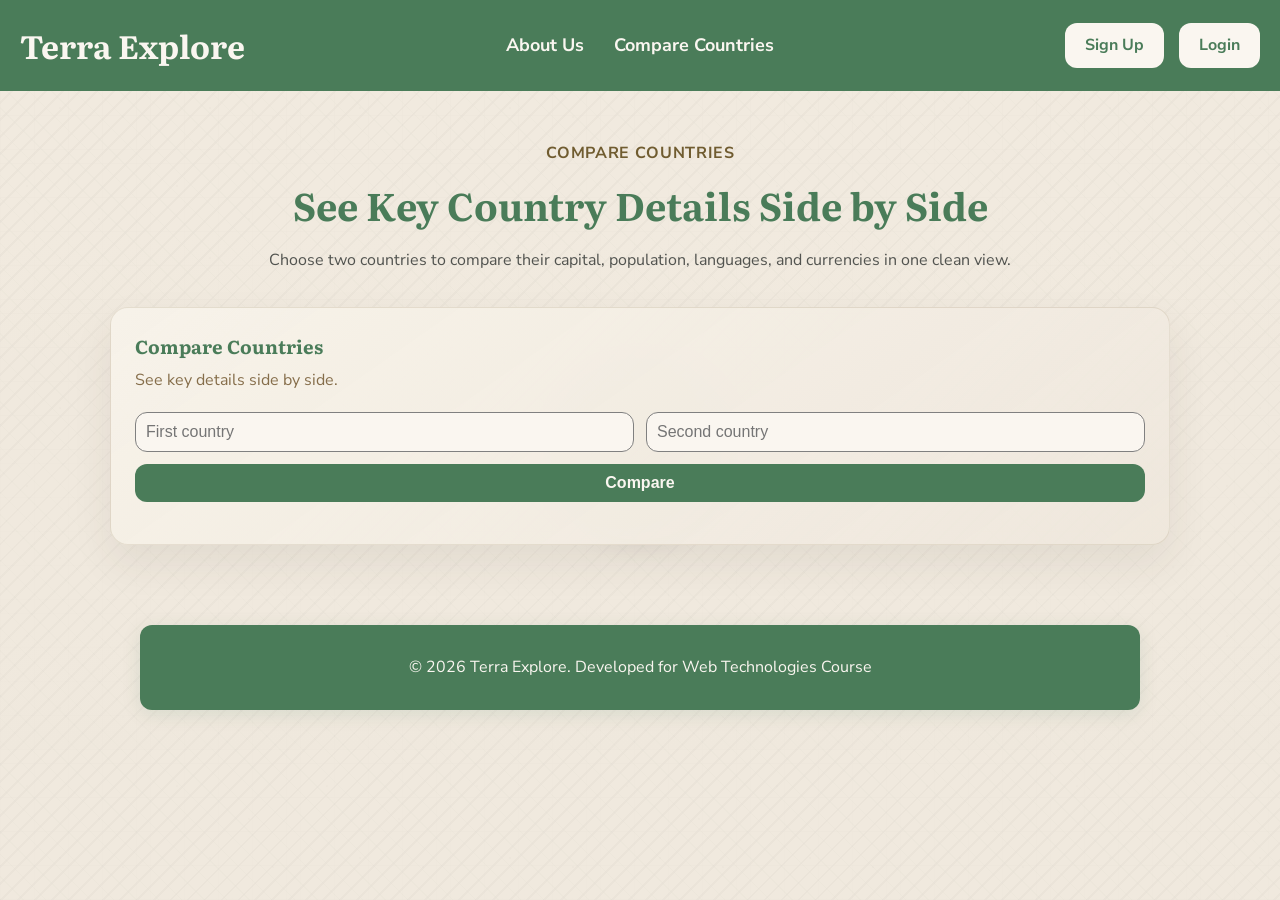
==== compare-countries.html @ 12e8db68 "Add mouse-following texture layer to multiple pages" ====
<!DOCTYPE html>
<html lang="en">
<head>
    <meta charset="UTF-8">
    <meta name="viewport" content="width=device-width, initial-scale=1.0">
    <title>TerraExplore | Compare Countries</title>
    <link rel="stylesheet" href="css/global.css">
    <link rel="stylesheet" href="css/compare-countries.css">
</head>
<body>
    <!-- Comparison page header -->
    <header class="menu">
        <div class="logo">
            <a href="index.html"><h1>Terra Explore</h1></a>
        </div>

        <nav class="menu-links">
            <a href="#">About Us</a>
            <a href="compare-countries.html">Compare Countries</a>
        </nav>

        <div class="menu-actions" data-auth-menu>
            <a class="button-light" href="signup.html">Sign Up</a>
            <a class="button-light" href="login.html">Login</a>
        </div>
    </header>

    <main class="compare-page">
        <!-- Intro area for country comparison -->
        <section class="compare-hero">
            <p class="compare-kicker">Compare countries</p>
            <h2>See Key Country Details Side by Side</h2>
            <p>Choose two countries to compare their capital, population, languages, and currencies in one clean view.</p>
        </section>

        <section class="compare-grid">
            <article class="compare-card">
                <div class="compare-header">
                    <h3>Compare Countries</h3>
                    <p>See key details side by side.</p>
                </div>
                <div class="compare-form">
                    <input type="text" id="compareCountryOne" placeholder="First country" list="countryOptions">
                    <input type="text" id="compareCountryTwo" placeholder="Second country" list="countryOptions">
                    <button id="compareBtn" type="button" class="button">Compare</button>
                </div>
                <p id="compareFeedback" class="compare-feedback" hidden></p>
                <div id="compareResult" class="compare-result" hidden></div>
                <datalist id="countryOptions"></datalist>
            </article>
        </section>
    </main>

    <footer class="footer">
        <p class="footer-text">&copy; 2026 Terra Explore. Developed for Web Technologies Course</p>
    </footer>
    <!-- Mouse-following texture layer -->
    <script src="js/global-background.js"></script>
    <!-- Country comparison page behavior -->
    <script type="module" src="js/compare-countries.js"></script>
</body>
</html>
---- css/global.css ----
/* Google Fonts Import */
@import url('https://fonts.googleapis.com/css2?family=Literata:ital,opsz,wght@0,7..72,200..900;1,7..72,200..900&family=Nunito+Sans:ital,opsz,wght@0,6..12,200..1000;1,6..12,200..1000&display=swap');

/* Core color palette used across the application */
:root {
    --green: #4a7c59;    
    --cream: #faf6f0;         
    --brown: #705c30;     
    --dark-gray: #2e3230;       
    --white: #ffffff;
}

/* Resets default browser styling and applies border-box sizing to all elements */
* {
    margin: 0;
    padding: 0;
    box-sizing: border-box; 
}

/* Sets the foundation for typography and page background */
body {
    font-family: 'Nunito Sans', sans-serif;
    background-color: #f1eadf;
    color: var(--dark-gray);
    line-height: 1.6;
    position: relative;
    overflow-x: hidden;
}

/* Keep page content above the texture layer */
body > * {
    position: relative;
    z-index: 1;
}

/* Mouse-following background texture */
.global-texture-layer {
    position: fixed;
    inset: 0;
    pointer-events: none;
    z-index: 0;
    opacity: 0.38;
    background:
        radial-gradient(circle at var(--texture-x, 50%) var(--texture-y, 50%), rgba(46, 50, 48, 0.18), transparent 12%),
        repeating-linear-gradient(135deg, rgba(46, 50, 48, 0.06) 0 2px, transparent 2px 12px),
        repeating-linear-gradient(45deg, rgba(74, 124, 89, 0.04) 0 1px, transparent 1px 16px),
        linear-gradient(180deg, rgba(250, 246, 240, 0.03), rgba(46, 50, 48, 0.02));
    mix-blend-mode: multiply;
}

.global-texture-layer::before {
    content: "";
    position: absolute;
    inset: 0;
    background-image:
        radial-gradient(circle at 18% 24%, rgba(46, 50, 48, 0.08) 0 1px, transparent 1.5px),
        radial-gradient(circle at 66% 46%, rgba(46, 50, 48, 0.07) 0 1px, transparent 1.5px),
        radial-gradient(circle at 40% 72%, rgba(46, 50, 48, 0.08) 0 1px, transparent 1.5px),
        radial-gradient(circle at 82% 78%, rgba(46, 50, 48, 0.07) 0 1px, transparent 1.5px),
        repeating-linear-gradient(0deg, rgba(46, 50, 48, 0.045) 0 1px, transparent 1px 34px),
        repeating-linear-gradient(90deg, rgba(46, 50, 48, 0.03) 0 1px, transparent 1px 34px);
    background-size: 150px 150px;
    opacity: 0.42;
}

.global-texture-layer::after {
    content: "";
    position: absolute;
    left: var(--texture-x, 50%);
    top: var(--texture-y, 50%);
    width: 180px;
    height: 180px;
    transform: translate(-50%, -50%);
    border-radius: 50%;
    background:
        radial-gradient(circle at 35% 35%, rgba(74, 124, 89, 0.30), rgba(46, 50, 48, 0.22) 42%, rgba(24, 28, 26, 0.12) 62%, transparent 74%),
        radial-gradient(circle at 55% 55%, rgba(250, 246, 240, 0.12), transparent 60%);
    box-shadow:
        0 0 28px rgba(46, 50, 48, 0.32),
        inset 0 0 20px rgba(255, 255, 255, 0.08);
    filter: blur(0.4px);
    opacity: 0.96;
}

.global-texture-layer::after,
.global-texture-layer::before,
.global-texture-layer {
    transition: opacity 0.25s ease;
}

/* Applies the specific serif font and primary color to all headings */
h1, h2, h3 {
    font-family: 'Literata', serif;
    color: var(--green);
}

/* Flexbox container for the main header */
.menu {
    background-color: var(--green);
    padding: 20px;
    display: grid;
    grid-template-columns: 1fr auto 1fr;
    align-items: center;
}

.logo {
    justify-self: start;
}

/* Logo text styling inside the menu */
.menu h1 {
    color: var(--cream);
}

/* Removes default underline from all links in the menu */
.menu a {
    text-decoration: none;
}

/* Buttons */
/* Default solid primary button style */
.button {
    background-color: var(--green);
    color: var(--cream);
    padding: 10px 20px;
    border: none;
    border-radius: 12px;
    cursor: pointer;
    font-size: 16px;
    font-weight: bold;
}

/* Visual state for buttons when they are disabled (e.g., during loading) */
.button:disabled {
    background-color: #a3b8aa; /* Light green */
    cursor: not-allowed;
}

/* Inputs */
/* Default styling for text input fields */
input {
    background-color: var(--cream);
    border: 1px solid gray;
    border-radius: 12px;
    padding: 10px;
    font-size: 16px;
    outline: none;
}

/* Container for the page links in the header menu */
.menu-links {
    display: flex;
    gap: 30px; /* Horizontal spacing between each link */
    align-items: center;
    justify-self: center;
}

/* Styling for the individual page links */
.menu-links a {
    color: var(--cream);
    font-size: 18px;
    font-weight: bold;
}

/* Adds underline effect when hovering over menu links */
.menu-links a:hover {
    text-decoration: underline;
}

/* Container for the right-side buttons (Search, Sign Up) */
.menu-actions {
    display: flex;
    gap: 15px; /* Horizontal spacing between buttons */
    align-items: center;
    justify-self: end;
}

/* Secondary button style */
.button-light {
    background-color: var(--cream);
    color: var(--green);
    padding: 10px 20px;
    border: none;
    border-radius: 12px;
    cursor: pointer;
    font-size: 16px;
    font-weight: bold;
    text-decoration: none;
    display: inline-flex;
    align-items: center;
    justify-content: center;
}

/* Transparent button style */
.button-text {
    background-color: transparent;
    color: var(--cream);
    padding: 10px;
    border: none;
    cursor: pointer;
    display: flex;
    align-items: center;
    justify-content: center;
    transition: var(--transition);
}

/* Slightly scales up the element when hovered */
.button-text:hover {
    transform: scale(1.1);
}

.menu-logout-button {
    font-size: 16px;
    font-weight: bold;
}

/* Rules applied only to screens 768px wide or smaller (Tablets and Phones) */
@media (max-width: 768px) {
    .menu {
        flex-direction: column; /* Stacks the logo, links, and buttons vertically */
        display: flex;
        gap: 20px;
        text-align: center;
    }
    /* Allows links and buttons to wrap to the next line if they don't fit horizontally */
    .menu-links, .menu-actions {
        flex-wrap: wrap;
        justify-content: center;
    }
}

/* Styling for the standalone, rounded footer box at the bottom of the page */
.footer {
    background-color: var(--green); /* Green box color */
    color: var(--cream); 
    padding: 30px 20px;
    text-align: center;
    display: flex;
    flex-direction: column; /* Stacks footer contents vertically */
    align-items: center;
    gap: 15px; /* Vertical spacing between footer items */

    /* Footer box */
    max-width: 1000px;
    width: calc(100% - 40px);
    margin: 0 auto 40px auto;
    border-radius: 12px;
    box-shadow: 0 4px 20px rgba(4, 86, 45, 0.1); /* Box shadow */
}
---- css/compare-countries.css ----
/* Centers the comparison page content and keeps it comfortably narrow */
.compare-page {
    max-width: 1100px;
    margin: 50px auto 80px;
    padding: 0 20px;
}

/* Intro text block at the top of the comparison page */
.compare-hero {
    text-align: center;
    margin-bottom: 34px;
}

/* Small uppercase label above the main heading */
.compare-kicker {
    color: var(--brown);
    font-weight: 700;
    letter-spacing: 0.04em;
    text-transform: uppercase;
    margin-bottom: 8px;
}

/* Main page heading for the comparison view */
.compare-hero h2 {
    font-size: 38px;
    margin-bottom: 12px;
}

/* Supporting paragraph under the heading */
.compare-hero p:last-child {
    color: rgba(46, 50, 48, 0.82);
    max-width: 760px;
    margin: 0 auto;
}

/* Layout for the comparison card area */
.compare-grid {
    display: grid;
    grid-template-columns: repeat(auto-fit, minmax(280px, 1fr));
    gap: 24px;
}

/* Main comparison card container */
.compare-card {
    padding: 24px;
    border-radius: 18px;
    text-align: left;
    background: linear-gradient(145deg, rgba(247, 242, 233, 0.98), rgba(238, 231, 220, 0.94));
    border: 1px solid rgba(108, 80, 39, 0.12);
    box-shadow: 0 18px 40px rgba(63, 53, 40, 0.08);
}

/* Card heading styles */
.compare-card h3,
.compare-header h3 {
    color: var(--green);
    margin-bottom: 6px;
}

/* Short descriptive text inside the card header */
.compare-header p {
    color: rgba(108, 80, 39, 0.82);
    margin-bottom: 18px;
}

/* Two-column input layout for choosing countries */
.compare-form {
    display: grid;
    grid-template-columns: repeat(2, minmax(0, 1fr));
    gap: 12px;
}

/* Full-width compare button inside the form */
.compare-form .button {
    grid-column: 1 / -1;
    width: 100%;
}

/* Helper feedback text for loading or validation states */
.compare-feedback {
    margin-top: 14px;
    color: var(--brown);
}

/* Two-column result grid shown after a successful comparison */
.compare-result {
    display: grid;
    grid-template-columns: repeat(2, minmax(0, 1fr));
    gap: 14px;
    margin-top: 18px;
}

/* Each country's detail column inside the comparison result */
.compare-column {
    padding: 18px;
    border-radius: 16px;
    background: rgba(255, 255, 255, 0.48);
    border: 1px solid rgba(108, 80, 39, 0.12);
}

/* Country name heading inside one result column */
.compare-column h4 {
    color: var(--green);
    margin-bottom: 12px;
}

/* Individual detail row styling */
.compare-stat {
    margin-bottom: 10px;
    color: var(--brown);
}

/* Highlights the stat labels in each comparison row */
.compare-stat strong {
    color: var(--green);
}

/* Stacks the form and results on smaller screens */
@media (max-width: 768px) {
    .compare-hero h2 {
        font-size: 30px;
    }

    .compare-form,
    .compare-result {
        grid-template-columns: 1fr;
    }
}
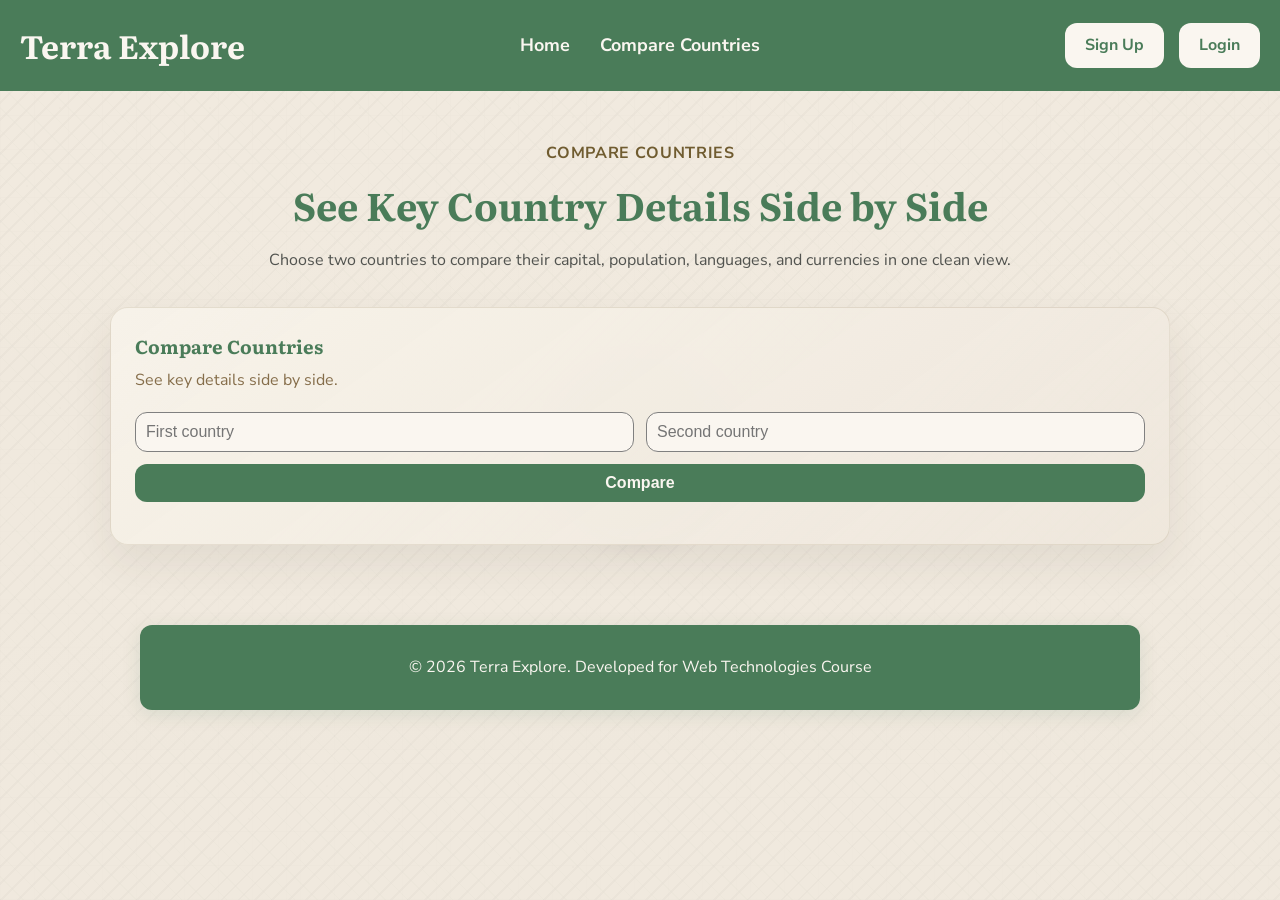
==== commit 53d54685: "Improve country search and add historical place comparison" ====
--- a/compare-countries.html
+++ b/compare-countries.html
@@ -15,7 +15,7 @@
         </div>
 
         <nav class="menu-links">
-            <a href="#">About Us</a>
+            <a href="index.html">Home</a>
             <a href="compare-countries.html">Compare Countries</a>
         </nav>
 
--- a/css/compare-countries.css
+++ b/css/compare-countries.css
@@ -84,24 +84,119 @@
 
 /* Two-column result grid shown after a successful comparison */
 .compare-result {
-    display: grid;
-    grid-template-columns: repeat(2, minmax(0, 1fr));
-    gap: 14px;
+    display: flex;
+    flex-wrap: wrap;
+    gap: 18px;
     margin-top: 18px;
 }
 
 /* Each country's detail column inside the comparison result */
 .compare-column {
+    flex: 1 1 320px;
     padding: 18px;
     border-radius: 16px;
     background: rgba(255, 255, 255, 0.48);
     border: 1px solid rgba(108, 80, 39, 0.12);
+    display: flex;
+    flex-direction: column;
+    gap: 18px;
 }
 
 /* Country name heading inside one result column */
 .compare-column h4 {
     color: var(--green);
     margin-bottom: 12px;
+}
+
+/* Country summary block that sits above the historical place list */
+.compare-country-summary {
+    display: flex;
+    flex-direction: column;
+    gap: 2px;
+}
+
+/* Historical place section title inside each country column */
+.compare-places-block h5 {
+    color: var(--green);
+    margin-bottom: 10px;
+    font-size: 18px;
+}
+
+/* Ordered list containing the five historical places */
+.compare-place-list {
+    display: flex;
+    flex-direction: column;
+    gap: 10px;
+    list-style: none;
+}
+
+/* Single historical place row */
+.compare-place-item {
+    display: flex;
+    gap: 12px;
+    align-items: flex-start;
+    padding: 12px 14px;
+    border-radius: 14px;
+    background: rgba(250, 246, 240, 0.82);
+    border: 1px solid rgba(108, 80, 39, 0.1);
+}
+
+/* Number badge at the start of each historical place row */
+.compare-place-rank {
+    color: var(--green);
+    font-weight: 800;
+    min-width: 24px;
+    line-height: 1.3;
+}
+
+/* Text wrapper for a historical place row */
+.compare-place-copy {
+    display: flex;
+    flex-direction: column;
+    gap: 4px;
+}
+
+.compare-place-copy h5 {
+    color: var(--dark-gray);
+    font-size: 16px;
+}
+
+.compare-place-copy p,
+.compare-place-copy span,
+.compare-place-empty {
+    color: rgba(108, 80, 39, 0.84);
+    font-size: 14px;
+}
+
+/* Action row inside each historical place card */
+.compare-place-actions {
+    display: flex;
+    margin-top: 4px;
+}
+
+/* Link that opens the selected historical place in Google Maps */
+.compare-place-map-link {
+    display: inline-flex;
+    align-items: center;
+    justify-content: center;
+    padding: 8px 12px;
+    border-radius: 999px;
+    background: rgba(77, 132, 98, 0.12);
+    color: var(--green);
+    font-size: 13px;
+    font-weight: 800;
+    text-decoration: none;
+    transition: transform 0.2s ease, background-color 0.2s ease;
+}
+
+.compare-place-map-link:hover {
+    background: rgba(77, 132, 98, 0.18);
+    transform: translateY(-1px);
+}
+
+/* Empty fallback when historical places could not be loaded */
+.compare-place-empty {
+    padding: 12px 0;
 }
 
 /* Individual detail row styling */
@@ -121,8 +216,11 @@
         font-size: 30px;
     }
 
-    .compare-form,
-    .compare-result {
+    .compare-form {
         grid-template-columns: 1fr;
     }
-}
+
+    .compare-result {
+        flex-direction: column;
+    }
+}
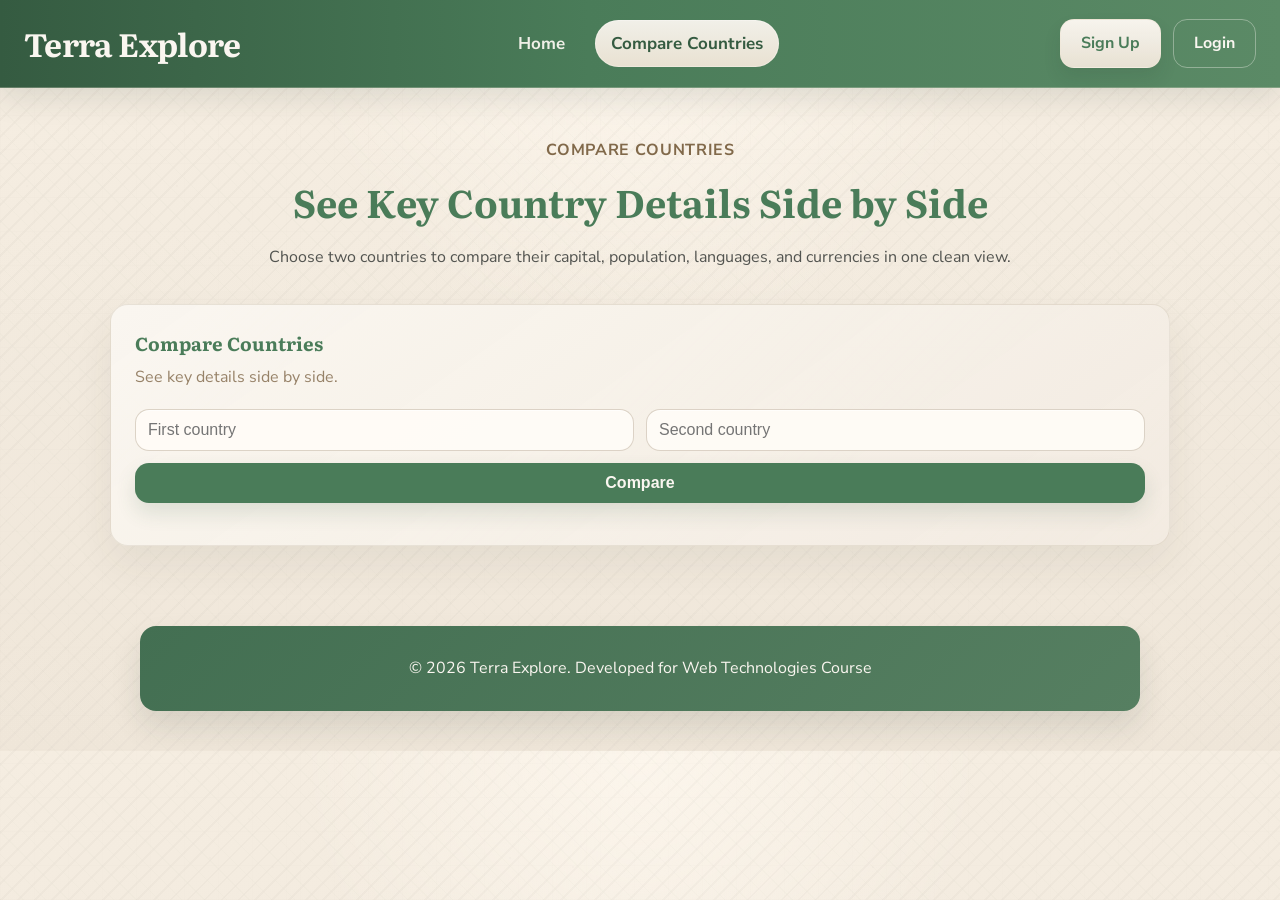
==== commit 1beea19a: "Add rotating globe to the home page and refine the visual design" ====
--- a/compare-countries.html
+++ b/compare-countries.html
@@ -16,7 +16,7 @@
 
         <nav class="menu-links">
             <a href="index.html">Home</a>
-            <a href="compare-countries.html">Compare Countries</a>
+            <a href="compare-countries.html" aria-current="page">Compare Countries</a>
         </nav>
 
         <div class="menu-actions" data-auth-menu>
--- a/css/global.css
+++ b/css/global.css
@@ -3,11 +3,26 @@
 
 /* Core color palette used across the application */
 :root {
-    --green: #4a7c59;    
-    --cream: #faf6f0;         
-    --brown: #705c30;     
-    --dark-gray: #2e3230;       
+    --green: #4a7c59;
+    --green-deep: #355b41;
+    --green-soft: #dce7da;
+    --green-mist: #eef4ed;
+    --cream: #faf6f0;
+    --cream-deep: #f1e7d6;
+    --cream-soft: #f7efe3;
+    --brown: #81694a;
+    --taupe: #9a8668;
+    --sky-soft: #dceef3;
+    --sky-mist: #edf7fb;
+    --sky-border: rgba(111, 160, 183, 0.2);
+    --dark-gray: #2e3230;
     --white: #ffffff;
+    --surface-main: linear-gradient(145deg, rgba(250, 246, 240, 0.98), rgba(242, 235, 225, 0.95));
+    --surface-soft: linear-gradient(145deg, rgba(252, 248, 243, 0.96), rgba(244, 238, 229, 0.9));
+    --surface-raised: rgba(255, 252, 247, 0.74);
+    --border-soft: rgba(129, 105, 74, 0.14);
+    --shadow-soft: 0 18px 40px rgba(63, 53, 40, 0.07);
+    --shadow-medium: 0 14px 28px rgba(63, 53, 40, 0.09);
 }
 
 /* Resets default browser styling and applies border-box sizing to all elements */
@@ -20,7 +35,9 @@
 /* Sets the foundation for typography and page background */
 body {
     font-family: 'Nunito Sans', sans-serif;
-    background-color: #f1eadf;
+    background:
+        radial-gradient(circle at top, rgba(255, 249, 240, 0.78), transparent 34%),
+        linear-gradient(180deg, #f6eee2 0%, #f3ebdf 44%, #f1e8db 100%);
     color: var(--dark-gray);
     line-height: 1.6;
     position: relative;
@@ -33,7 +50,7 @@
     z-index: 1;
 }
 
-/* Mouse-following background texture */
+/* Soft page texture that sits behind the main content */
 .global-texture-layer {
     position: fixed;
     inset: 0;
@@ -41,7 +58,6 @@
     z-index: 0;
     opacity: 0.38;
     background:
-        radial-gradient(circle at var(--texture-x, 50%) var(--texture-y, 50%), rgba(46, 50, 48, 0.18), transparent 12%),
         repeating-linear-gradient(135deg, rgba(46, 50, 48, 0.06) 0 2px, transparent 2px 12px),
         repeating-linear-gradient(45deg, rgba(74, 124, 89, 0.04) 0 1px, transparent 1px 16px),
         linear-gradient(180deg, rgba(250, 246, 240, 0.03), rgba(46, 50, 48, 0.02));
@@ -63,26 +79,6 @@
     opacity: 0.42;
 }
 
-.global-texture-layer::after {
-    content: "";
-    position: absolute;
-    left: var(--texture-x, 50%);
-    top: var(--texture-y, 50%);
-    width: 180px;
-    height: 180px;
-    transform: translate(-50%, -50%);
-    border-radius: 50%;
-    background:
-        radial-gradient(circle at 35% 35%, rgba(74, 124, 89, 0.30), rgba(46, 50, 48, 0.22) 42%, rgba(24, 28, 26, 0.12) 62%, transparent 74%),
-        radial-gradient(circle at 55% 55%, rgba(250, 246, 240, 0.12), transparent 60%);
-    box-shadow:
-        0 0 28px rgba(46, 50, 48, 0.32),
-        inset 0 0 20px rgba(255, 255, 255, 0.08);
-    filter: blur(0.4px);
-    opacity: 0.96;
-}
-
-.global-texture-layer::after,
 .global-texture-layer::before,
 .global-texture-layer {
     transition: opacity 0.25s ease;
@@ -96,11 +92,13 @@
 
 /* Flexbox container for the main header */
 .menu {
-    background-color: var(--green);
-    padding: 20px;
+    padding: 18px 24px;
     display: grid;
     grid-template-columns: 1fr auto 1fr;
     align-items: center;
+    background: linear-gradient(90deg, var(--green-deep) 0%, var(--green) 46%, #5b8a66 100%);
+    border-bottom: 1px solid rgba(241, 231, 214, 0.26);
+    box-shadow: 0 10px 30px rgba(34, 51, 40, 0.12);
 }
 
 .logo {
@@ -110,6 +108,7 @@
 /* Logo text styling inside the menu */
 .menu h1 {
     color: var(--cream);
+    letter-spacing: -0.02em;
 }
 
 /* Removes default underline from all links in the menu */
@@ -122,66 +121,95 @@
 .button {
     background-color: var(--green);
     color: var(--cream);
-    padding: 10px 20px;
+    padding: 11px 22px;
     border: none;
-    border-radius: 12px;
+    border-radius: 14px;
     cursor: pointer;
     font-size: 16px;
     font-weight: bold;
+    box-shadow: 0 10px 20px rgba(53, 91, 65, 0.14);
+    transition: transform 0.2s ease, box-shadow 0.2s ease, background-color 0.2s ease;
+}
+
+.button:hover:not(:disabled) {
+    transform: translateY(-1px);
+    background-color: var(--green-deep);
+    box-shadow: 0 14px 24px rgba(53, 91, 65, 0.18);
 }
 
 /* Visual state for buttons when they are disabled (e.g., during loading) */
 .button:disabled {
-    background-color: #a3b8aa; /* Light green */
+    background-color: #a9bcae; /* Light green */
     cursor: not-allowed;
+    box-shadow: none;
 }
 
 /* Inputs */
 /* Default styling for text input fields */
 input {
-    background-color: var(--cream);
-    border: 1px solid gray;
-    border-radius: 12px;
-    padding: 10px;
+    background-color: rgba(255, 252, 247, 0.94);
+    border: 1px solid rgba(129, 105, 74, 0.28);
+    border-radius: 14px;
+    padding: 11px 12px;
     font-size: 16px;
     outline: none;
+    box-shadow: inset 0 1px 0 rgba(255, 255, 255, 0.56);
+    transition: border-color 0.2s ease, box-shadow 0.2s ease, background-color 0.2s ease;
+}
+
+input:focus {
+    border-color: rgba(111, 160, 183, 0.42);
+    box-shadow:
+        0 0 0 4px rgba(190, 224, 236, 0.42),
+        inset 0 1px 0 rgba(255, 255, 255, 0.72);
 }
 
 /* Container for the page links in the header menu */
 .menu-links {
     display: flex;
-    gap: 30px; /* Horizontal spacing between each link */
+    gap: 14px; /* Horizontal spacing between each link */
     align-items: center;
     justify-self: center;
 }
 
 /* Styling for the individual page links */
 .menu-links a {
-    color: var(--cream);
-    font-size: 18px;
+    color: rgba(250, 246, 240, 0.94);
+    font-size: 17px;
     font-weight: bold;
-}
-
-/* Adds underline effect when hovering over menu links */
+    padding: 10px 16px;
+    border-radius: 999px;
+    transition: background-color 0.2s ease, color 0.2s ease, transform 0.2s ease;
+}
+
+/* Adds soft highlight when hovering over menu links */
 .menu-links a:hover {
-    text-decoration: underline;
+    color: var(--white);
+    background: rgba(250, 246, 240, 0.12);
+    transform: translateY(-1px);
+}
+
+.menu-links a[aria-current="page"] {
+    color: var(--green-deep);
+    background: linear-gradient(180deg, rgba(250, 246, 240, 0.95), rgba(239, 229, 214, 0.96));
+    box-shadow: inset 0 0 0 1px rgba(255, 255, 255, 0.26);
 }
 
 /* Container for the right-side buttons (Search, Sign Up) */
 .menu-actions {
     display: flex;
-    gap: 15px; /* Horizontal spacing between buttons */
+    gap: 12px; /* Horizontal spacing between buttons */
     align-items: center;
     justify-self: end;
 }
 
 /* Secondary button style */
 .button-light {
-    background-color: var(--cream);
+    background-color: rgba(250, 246, 240, 0.96);
     color: var(--green);
-    padding: 10px 20px;
-    border: none;
-    border-radius: 12px;
+    padding: 11px 20px;
+    border: 1px solid rgba(241, 231, 214, 0.48);
+    border-radius: 14px;
     cursor: pointer;
     font-size: 16px;
     font-weight: bold;
@@ -189,24 +217,48 @@
     display: inline-flex;
     align-items: center;
     justify-content: center;
+    box-shadow: 0 10px 18px rgba(33, 48, 38, 0.1);
+    transition: transform 0.2s ease, box-shadow 0.2s ease, background-color 0.2s ease, color 0.2s ease, border-color 0.2s ease;
+}
+
+.button-light:hover {
+    transform: translateY(-1px);
+    box-shadow: 0 14px 24px rgba(33, 48, 38, 0.14);
+}
+
+.menu-actions .button-light:first-child {
+    background: linear-gradient(180deg, rgba(250, 246, 240, 0.98), rgba(238, 229, 216, 0.96));
+}
+
+.menu-actions .button-light:last-child {
+    background: transparent;
+    color: var(--cream);
+    border-color: rgba(250, 246, 240, 0.36);
+    box-shadow: none;
+}
+
+.menu-actions .button-light:last-child:hover {
+    background: rgba(250, 246, 240, 0.1);
+    color: var(--white);
 }
 
 /* Transparent button style */
 .button-text {
     background-color: transparent;
     color: var(--cream);
-    padding: 10px;
+    padding: 10px 12px;
     border: none;
     cursor: pointer;
     display: flex;
     align-items: center;
     justify-content: center;
-    transition: var(--transition);
+    transition: transform 0.2s ease, opacity 0.2s ease;
 }
 
 /* Slightly scales up the element when hovered */
 .button-text:hover {
-    transform: scale(1.1);
+    transform: translateY(-1px);
+    opacity: 0.9;
 }
 
 .menu-logout-button {
@@ -231,7 +283,7 @@
 
 /* Styling for the standalone, rounded footer box at the bottom of the page */
 .footer {
-    background-color: var(--green); /* Green box color */
+    background: linear-gradient(135deg, #436f52 0%, #567f61 100%); /* Green box color */
     color: var(--cream); 
     padding: 30px 20px;
     text-align: center;
@@ -244,6 +296,6 @@
     max-width: 1000px;
     width: calc(100% - 40px);
     margin: 0 auto 40px auto;
-    border-radius: 12px;
-    box-shadow: 0 4px 20px rgba(4, 86, 45, 0.1); /* Box shadow */
-}
+    border-radius: 16px;
+    box-shadow: 0 16px 30px rgba(34, 51, 40, 0.12); /* Box shadow */
+}
--- a/css/compare-countries.css
+++ b/css/compare-countries.css
@@ -45,9 +45,9 @@
     padding: 24px;
     border-radius: 18px;
     text-align: left;
-    background: linear-gradient(145deg, rgba(247, 242, 233, 0.98), rgba(238, 231, 220, 0.94));
-    border: 1px solid rgba(108, 80, 39, 0.12);
-    box-shadow: 0 18px 40px rgba(63, 53, 40, 0.08);
+    background: var(--surface-main);
+    border: 1px solid var(--border-soft);
+    box-shadow: var(--shadow-soft);
 }
 
 /* Card heading styles */
@@ -59,7 +59,7 @@
 
 /* Short descriptive text inside the card header */
 .compare-header p {
-    color: rgba(108, 80, 39, 0.82);
+    color: rgba(129, 105, 74, 0.82);
     margin-bottom: 18px;
 }
 
@@ -95,8 +95,8 @@
     flex: 1 1 320px;
     padding: 18px;
     border-radius: 16px;
-    background: rgba(255, 255, 255, 0.48);
-    border: 1px solid rgba(108, 80, 39, 0.12);
+    background: linear-gradient(145deg, rgba(255, 252, 247, 0.78), rgba(238, 247, 250, 0.66));
+    border: 1px solid rgba(111, 160, 183, 0.16);
     display: flex;
     flex-direction: column;
     gap: 18px;
@@ -137,8 +137,8 @@
     align-items: flex-start;
     padding: 12px 14px;
     border-radius: 14px;
-    background: rgba(250, 246, 240, 0.82);
-    border: 1px solid rgba(108, 80, 39, 0.1);
+    background: rgba(255, 251, 246, 0.84);
+    border: 1px solid rgba(129, 105, 74, 0.1);
 }
 
 /* Number badge at the start of each historical place row */
@@ -164,7 +164,7 @@
 .compare-place-copy p,
 .compare-place-copy span,
 .compare-place-empty {
-    color: rgba(108, 80, 39, 0.84);
+    color: rgba(129, 105, 74, 0.84);
     font-size: 14px;
 }
 
@@ -181,7 +181,7 @@
     justify-content: center;
     padding: 8px 12px;
     border-radius: 999px;
-    background: rgba(77, 132, 98, 0.12);
+    background: rgba(220, 231, 218, 0.88);
     color: var(--green);
     font-size: 13px;
     font-weight: 800;
@@ -190,7 +190,7 @@
 }
 
 .compare-place-map-link:hover {
-    background: rgba(77, 132, 98, 0.18);
+    background: rgba(205, 221, 203, 0.92);
     transform: translateY(-1px);
 }
 
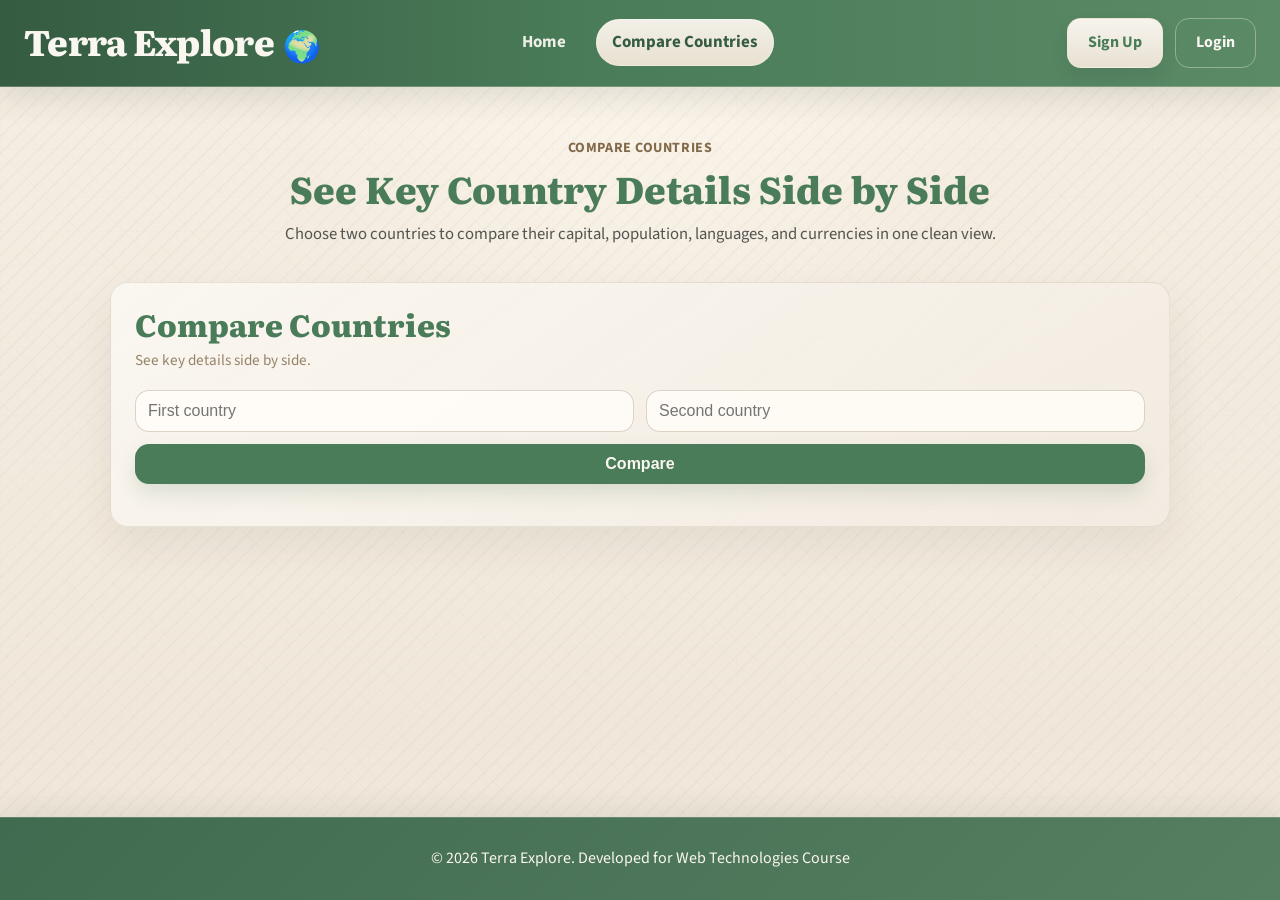
==== commit e5a04668: "Refine globe branding, unify typography, and polish shared layout" ====
--- a/compare-countries.html
+++ b/compare-countries.html
@@ -4,6 +4,7 @@
     <meta charset="UTF-8">
     <meta name="viewport" content="width=device-width, initial-scale=1.0">
     <title>TerraExplore | Compare Countries</title>
+    <link rel="icon" href="data:image/svg+xml,%3Csvg xmlns='http://www.w3.org/2000/svg' viewBox='0 0 64 64'%3E%3Ctext x='50%25' y='54%25' text-anchor='middle' dominant-baseline='middle' font-size='38'%3E%F0%9F%8C%8D%3C/text%3E%3C/svg%3E" type="image/svg+xml">
     <link rel="stylesheet" href="css/global.css">
     <link rel="stylesheet" href="css/compare-countries.css">
 </head>
@@ -11,7 +12,10 @@
     <!-- Comparison page header -->
     <header class="menu">
         <div class="logo">
-            <a href="index.html"><h1>Terra Explore</h1></a>
+            <a class="logo-link" href="index.html">
+                <h1>Terra Explore</h1>
+                <span class="logo-mark" aria-hidden="true">🌍</span>
+            </a>
         </div>
 
         <nav class="menu-links">
@@ -54,6 +58,7 @@
     <footer class="footer">
         <p class="footer-text">&copy; 2026 Terra Explore. Developed for Web Technologies Course</p>
     </footer>
+
     <!-- Mouse-following texture layer -->
     <script src="js/global-background.js"></script>
     <!-- Country comparison page behavior -->
--- a/css/global.css
+++ b/css/global.css
@@ -1,5 +1,5 @@
 /* Google Fonts Import */
-@import url('https://fonts.googleapis.com/css2?family=Literata:ital,opsz,wght@0,7..72,200..900;1,7..72,200..900&family=Nunito+Sans:ital,opsz,wght@0,6..12,200..1000;1,6..12,200..1000&display=swap');
+@import url('https://fonts.googleapis.com/css2?family=Literata:opsz,wght@7..72,200..900&family=Source+Sans+3:wght@200..900&display=swap');
 
 /* Core color palette used across the application */
 :root {
@@ -23,6 +23,13 @@
     --border-soft: rgba(129, 105, 74, 0.14);
     --shadow-soft: 0 18px 40px rgba(63, 53, 40, 0.07);
     --shadow-medium: 0 14px 28px rgba(63, 53, 40, 0.09);
+    --text-hero: 2.3rem;
+    --text-section: 1.9rem;
+    --text-card-title: 1.45rem;
+    --text-body: 1rem;
+    --text-small: 0.95rem;
+    --text-caption: 0.88rem;
+    --line-heading: 1.15;
 }
 
 /* Resets default browser styling and applies border-box sizing to all elements */
@@ -34,7 +41,7 @@
 
 /* Sets the foundation for typography and page background */
 body {
-    font-family: 'Nunito Sans', sans-serif;
+    font-family: 'Source Sans 3', sans-serif;
     background:
         radial-gradient(circle at top, rgba(255, 249, 240, 0.78), transparent 34%),
         linear-gradient(180deg, #f6eee2 0%, #f3ebdf 44%, #f1e8db 100%);
@@ -42,12 +49,20 @@
     line-height: 1.6;
     position: relative;
     overflow-x: hidden;
+    min-height: 100vh;
+    display: flex;
+    flex-direction: column;
 }
 
 /* Keep page content above the texture layer */
 body > * {
     position: relative;
     z-index: 1;
+}
+
+main {
+    width: 100%;
+    flex: 1 0 auto;
 }
 
 /* Soft page texture that sits behind the main content */
@@ -88,6 +103,8 @@
 h1, h2, h3 {
     font-family: 'Literata', serif;
     color: var(--green);
+    line-height: var(--line-heading);
+    font-weight: 800;
 }
 
 /* Flexbox container for the main header */
@@ -105,10 +122,32 @@
     justify-self: start;
 }
 
+.logo-link {
+    display: inline-flex;
+    align-items: center;
+    gap: 12px;
+    color: var(--cream);
+}
+
+.logo-mark {
+    width: 32px;
+    height: 32px;
+    display: inline-flex;
+    align-items: center;
+    justify-content: center;
+    font-size: 1.9rem;
+    line-height: 1;
+    color: var(--cream);
+    background: transparent;
+    transform: translateY(7px);
+    flex-shrink: 0;
+}
+
 /* Logo text styling inside the menu */
 .menu h1 {
     color: var(--cream);
     letter-spacing: -0.02em;
+    font-size: 2.2rem;
 }
 
 /* Removes default underline from all links in the menu */
@@ -125,7 +164,7 @@
     border: none;
     border-radius: 14px;
     cursor: pointer;
-    font-size: 16px;
+    font-size: var(--text-body);
     font-weight: bold;
     box-shadow: 0 10px 20px rgba(53, 91, 65, 0.14);
     transition: transform 0.2s ease, box-shadow 0.2s ease, background-color 0.2s ease;
@@ -151,7 +190,7 @@
     border: 1px solid rgba(129, 105, 74, 0.28);
     border-radius: 14px;
     padding: 11px 12px;
-    font-size: 16px;
+    font-size: var(--text-body);
     outline: none;
     box-shadow: inset 0 1px 0 rgba(255, 255, 255, 0.56);
     transition: border-color 0.2s ease, box-shadow 0.2s ease, background-color 0.2s ease;
@@ -175,7 +214,7 @@
 /* Styling for the individual page links */
 .menu-links a {
     color: rgba(250, 246, 240, 0.94);
-    font-size: 17px;
+    font-size: 1.06rem;
     font-weight: bold;
     padding: 10px 16px;
     border-radius: 999px;
@@ -211,7 +250,7 @@
     border: 1px solid rgba(241, 231, 214, 0.48);
     border-radius: 14px;
     cursor: pointer;
-    font-size: 16px;
+    font-size: var(--text-body);
     font-weight: bold;
     text-decoration: none;
     display: inline-flex;
@@ -262,7 +301,7 @@
 }
 
 .menu-logout-button {
-    font-size: 16px;
+    font-size: var(--text-body);
     font-weight: bold;
 }
 
@@ -279,23 +318,40 @@
         flex-wrap: wrap;
         justify-content: center;
     }
+
+    .menu h1 {
+        font-size: 1.95rem;
+    }
+
+    .logo-link {
+        gap: 10px;
+    }
+
+    .logo-mark {
+        width: 30px;
+        height: 30px;
+        font-size: 1.7rem;
+        transform: translateY(5px);
+    }
 }
 
 /* Styling for the standalone, rounded footer box at the bottom of the page */
 .footer {
-    background: linear-gradient(135deg, #436f52 0%, #567f61 100%); /* Green box color */
+    background: linear-gradient(135deg, #416b50 0%, #567f61 100%); /* Green box color */
     color: var(--cream); 
-    padding: 30px 20px;
+    padding: 28px 20px;
     text-align: center;
     display: flex;
-    flex-direction: column; /* Stacks footer contents vertically */
-    align-items: center;
-    gap: 15px; /* Vertical spacing between footer items */
-
-    /* Footer box */
+    justify-content: center;
+    align-items: center;
+    width: 100%;
+    margin-top: 56px;
+    border-top: 1px solid rgba(241, 231, 214, 0.18);
+    box-shadow: 0 -8px 24px rgba(34, 51, 40, 0.08); /* Box shadow */
+}
+
+.footer-text {
     max-width: 1000px;
-    width: calc(100% - 40px);
-    margin: 0 auto 40px auto;
-    border-radius: 16px;
-    box-shadow: 0 16px 30px rgba(34, 51, 40, 0.12); /* Box shadow */
-}
+    width: 100%;
+    margin: 0 auto;
+}
--- a/css/compare-countries.css
+++ b/css/compare-countries.css
@@ -17,17 +17,19 @@
     font-weight: 700;
     letter-spacing: 0.04em;
     text-transform: uppercase;
+    font-size: var(--text-caption);
     margin-bottom: 8px;
 }
 
 /* Main page heading for the comparison view */
 .compare-hero h2 {
-    font-size: 38px;
+    font-size: var(--text-hero);
     margin-bottom: 12px;
 }
 
 /* Supporting paragraph under the heading */
 .compare-hero p:last-child {
+    font-size: 1.04rem;
     color: rgba(46, 50, 48, 0.82);
     max-width: 760px;
     margin: 0 auto;
@@ -54,11 +56,13 @@
 .compare-card h3,
 .compare-header h3 {
     color: var(--green);
+    font-size: var(--text-section);
     margin-bottom: 6px;
 }
 
 /* Short descriptive text inside the card header */
 .compare-header p {
+    font-size: var(--text-small);
     color: rgba(129, 105, 74, 0.82);
     margin-bottom: 18px;
 }
@@ -99,7 +103,7 @@
     border: 1px solid rgba(111, 160, 183, 0.16);
     display: flex;
     flex-direction: column;
-    gap: 18px;
+    gap: 14px;
 }
 
 /* Country name heading inside one result column */
@@ -112,91 +116,7 @@
 .compare-country-summary {
     display: flex;
     flex-direction: column;
-    gap: 2px;
-}
-
-/* Historical place section title inside each country column */
-.compare-places-block h5 {
-    color: var(--green);
-    margin-bottom: 10px;
-    font-size: 18px;
-}
-
-/* Ordered list containing the five historical places */
-.compare-place-list {
-    display: flex;
-    flex-direction: column;
     gap: 10px;
-    list-style: none;
-}
-
-/* Single historical place row */
-.compare-place-item {
-    display: flex;
-    gap: 12px;
-    align-items: flex-start;
-    padding: 12px 14px;
-    border-radius: 14px;
-    background: rgba(255, 251, 246, 0.84);
-    border: 1px solid rgba(129, 105, 74, 0.1);
-}
-
-/* Number badge at the start of each historical place row */
-.compare-place-rank {
-    color: var(--green);
-    font-weight: 800;
-    min-width: 24px;
-    line-height: 1.3;
-}
-
-/* Text wrapper for a historical place row */
-.compare-place-copy {
-    display: flex;
-    flex-direction: column;
-    gap: 4px;
-}
-
-.compare-place-copy h5 {
-    color: var(--dark-gray);
-    font-size: 16px;
-}
-
-.compare-place-copy p,
-.compare-place-copy span,
-.compare-place-empty {
-    color: rgba(129, 105, 74, 0.84);
-    font-size: 14px;
-}
-
-/* Action row inside each historical place card */
-.compare-place-actions {
-    display: flex;
-    margin-top: 4px;
-}
-
-/* Link that opens the selected historical place in Google Maps */
-.compare-place-map-link {
-    display: inline-flex;
-    align-items: center;
-    justify-content: center;
-    padding: 8px 12px;
-    border-radius: 999px;
-    background: rgba(220, 231, 218, 0.88);
-    color: var(--green);
-    font-size: 13px;
-    font-weight: 800;
-    text-decoration: none;
-    transition: transform 0.2s ease, background-color 0.2s ease;
-}
-
-.compare-place-map-link:hover {
-    background: rgba(205, 221, 203, 0.92);
-    transform: translateY(-1px);
-}
-
-/* Empty fallback when historical places could not be loaded */
-.compare-place-empty {
-    padding: 12px 0;
 }
 
 /* Individual detail row styling */
@@ -213,7 +133,7 @@
 /* Stacks the form and results on smaller screens */
 @media (max-width: 768px) {
     .compare-hero h2 {
-        font-size: 30px;
+        font-size: 1.95rem;
     }
 
     .compare-form {
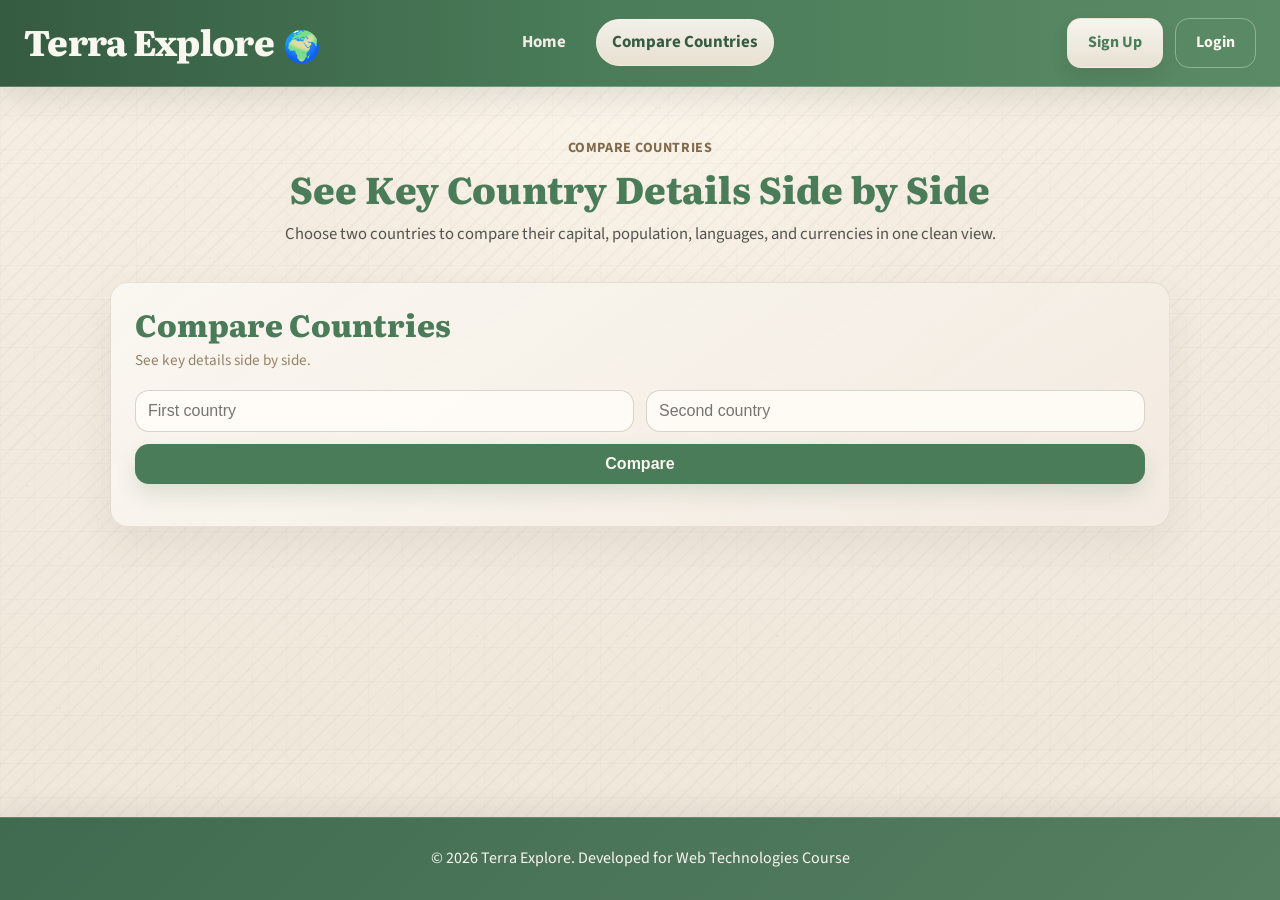
==== commit 6cd19418: "Simplify code structure" ====
--- a/compare-countries.html
+++ b/compare-countries.html
@@ -4,7 +4,8 @@
     <meta charset="UTF-8">
     <meta name="viewport" content="width=device-width, initial-scale=1.0">
     <title>TerraExplore | Compare Countries</title>
-    <link rel="icon" href="data:image/svg+xml,%3Csvg xmlns='http://www.w3.org/2000/svg' viewBox='0 0 64 64'%3E%3Ctext x='50%25' y='54%25' text-anchor='middle' dominant-baseline='middle' font-size='38'%3E%F0%9F%8C%8D%3C/text%3E%3C/svg%3E" type="image/svg+xml">
+    <link rel="icon" type="image/svg+xml" sizes="any" href="data:image/svg+xml,%3Csvg xmlns='http://www.w3.org/2000/svg' viewBox='0 0 64 64'%3E%3Crect width='64' height='64' rx='14' fill='%234e835f'/%3E%3Ctext x='50%25' y='53%25' text-anchor='middle' dominant-baseline='middle' font-size='36'%3E%F0%9F%8C%8D%3C/text%3E%3C/svg%3E">
+    <link rel="shortcut icon" href="data:image/svg+xml,%3Csvg xmlns='http://www.w3.org/2000/svg' viewBox='0 0 64 64'%3E%3Crect width='64' height='64' rx='14' fill='%234e835f'/%3E%3Ctext x='50%25' y='53%25' text-anchor='middle' dominant-baseline='middle' font-size='36'%3E%F0%9F%8C%8D%3C/text%3E%3C/svg%3E">
     <link rel="stylesheet" href="css/global.css">
     <link rel="stylesheet" href="css/compare-countries.css">
 </head>
@@ -59,8 +60,6 @@
         <p class="footer-text">&copy; 2026 Terra Explore. Developed for Web Technologies Course</p>
     </footer>
 
-    <!-- Mouse-following texture layer -->
-    <script src="js/global-background.js"></script>
     <!-- Country comparison page behavior -->
     <script type="module" src="js/compare-countries.js"></script>
 </body>
--- a/css/global.css
+++ b/css/global.css
@@ -66,7 +66,8 @@
 }
 
 /* Soft page texture that sits behind the main content */
-.global-texture-layer {
+body:not(#countryBody)::before {
+    content: "";
     position: fixed;
     inset: 0;
     pointer-events: none;
@@ -79,9 +80,9 @@
     mix-blend-mode: multiply;
 }
 
-.global-texture-layer::before {
+body:not(#countryBody)::after {
     content: "";
-    position: absolute;
+    position: fixed;
     inset: 0;
     background-image:
         radial-gradient(circle at 18% 24%, rgba(46, 50, 48, 0.08) 0 1px, transparent 1.5px),
@@ -92,10 +93,12 @@
         repeating-linear-gradient(90deg, rgba(46, 50, 48, 0.03) 0 1px, transparent 1px 34px);
     background-size: 150px 150px;
     opacity: 0.42;
-}
-
-.global-texture-layer::before,
-.global-texture-layer {
+    pointer-events: none;
+    z-index: 0;
+}
+
+body:not(#countryBody)::before,
+body:not(#countryBody)::after {
     transition: opacity 0.25s ease;
 }
 
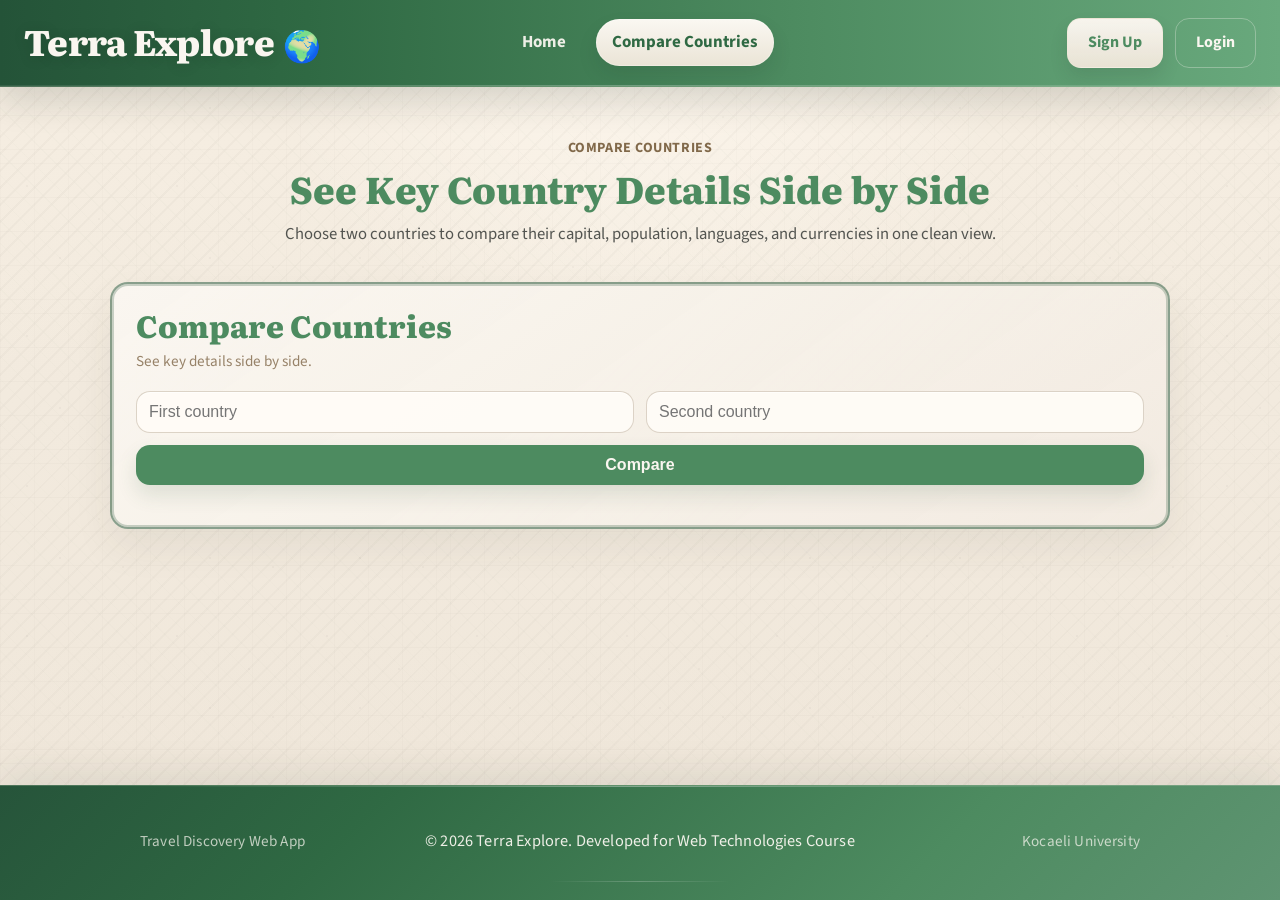
==== commit d1e88860: "Improve visual design" ====
--- a/compare-countries.html
+++ b/compare-countries.html
@@ -3,7 +3,7 @@
 <head>
     <meta charset="UTF-8">
     <meta name="viewport" content="width=device-width, initial-scale=1.0">
-    <title>TerraExplore | Compare Countries</title>
+    <title>Terra Explore | Compare Countries</title>
     <link rel="icon" type="image/svg+xml" sizes="any" href="data:image/svg+xml,%3Csvg xmlns='http://www.w3.org/2000/svg' viewBox='0 0 64 64'%3E%3Crect width='64' height='64' rx='14' fill='%234e835f'/%3E%3Ctext x='50%25' y='53%25' text-anchor='middle' dominant-baseline='middle' font-size='36'%3E%F0%9F%8C%8D%3C/text%3E%3C/svg%3E">
     <link rel="shortcut icon" href="data:image/svg+xml,%3Csvg xmlns='http://www.w3.org/2000/svg' viewBox='0 0 64 64'%3E%3Crect width='64' height='64' rx='14' fill='%234e835f'/%3E%3Ctext x='50%25' y='53%25' text-anchor='middle' dominant-baseline='middle' font-size='36'%3E%F0%9F%8C%8D%3C/text%3E%3C/svg%3E">
     <link rel="stylesheet" href="css/global.css">
@@ -39,6 +39,7 @@
         </section>
 
         <section class="compare-grid">
+            <!-- Main compare card with inputs and generated result area -->
             <article class="compare-card">
                 <div class="compare-header">
                     <h3>Compare Countries</h3>
@@ -57,7 +58,11 @@
     </main>
 
     <footer class="footer">
-        <p class="footer-text">&copy; 2026 Terra Explore. Developed for Web Technologies Course</p>
+        <div class="footer-text">
+            <span>Travel Discovery Web App</span>
+            <span>&copy; 2026 Terra Explore. Developed for Web Technologies Course</span>
+            <span>Kocaeli University</span>
+        </div>
     </footer>
 
     <!-- Country comparison page behavior -->
--- a/css/global.css
+++ b/css/global.css
@@ -3,10 +3,11 @@
 
 /* Core color palette used across the application */
 :root {
-    --green: #4a7c59;
-    --green-deep: #355b41;
-    --green-soft: #dce7da;
-    --green-mist: #eef4ed;
+    --green: #4d8b60;
+    --green-deep: #2f6943;
+    --green-bright: #69a97d;
+    --green-soft: #dcebdd;
+    --green-mist: #eff7ef;
     --cream: #faf6f0;
     --cream-deep: #f1e7d6;
     --cream-soft: #f7efe3;
@@ -21,6 +22,8 @@
     --surface-soft: linear-gradient(145deg, rgba(252, 248, 243, 0.96), rgba(244, 238, 229, 0.9));
     --surface-raised: rgba(255, 252, 247, 0.74);
     --border-soft: rgba(129, 105, 74, 0.14);
+    --border-green: rgba(34, 82, 50, 0.52);
+    --border-green-strong: rgba(34, 82, 50, 0.72);
     --shadow-soft: 0 18px 40px rgba(63, 53, 40, 0.07);
     --shadow-medium: 0 14px 28px rgba(63, 53, 40, 0.09);
     --text-hero: 2.3rem;
@@ -116,9 +119,20 @@
     display: grid;
     grid-template-columns: 1fr auto 1fr;
     align-items: center;
-    background: linear-gradient(90deg, var(--green-deep) 0%, var(--green) 46%, #5b8a66 100%);
-    border-bottom: 1px solid rgba(241, 231, 214, 0.26);
-    box-shadow: 0 10px 30px rgba(34, 51, 40, 0.12);
+    background:
+        linear-gradient(90deg, #245338 0%, var(--green-deep) 24%, var(--green) 62%, var(--green-bright) 100%);
+    border-bottom: 1px solid rgba(241, 231, 214, 0.22);
+    box-shadow: 0 14px 34px rgba(28, 46, 35, 0.16);
+    position: relative;
+    overflow: hidden;
+}
+
+.menu::after {
+    content: "";
+    position: absolute;
+    inset: auto 0 0;
+    height: 1px;
+    background: linear-gradient(90deg, rgba(255, 255, 255, 0.08), rgba(255, 255, 255, 0.26), rgba(255, 255, 255, 0.08));
 }
 
 .logo {
@@ -151,6 +165,7 @@
     color: var(--cream);
     letter-spacing: -0.02em;
     font-size: 2.2rem;
+    text-shadow: 0 2px 14px rgba(19, 35, 26, 0.16);
 }
 
 /* Removes default underline from all links in the menu */
@@ -212,6 +227,8 @@
     gap: 14px; /* Horizontal spacing between each link */
     align-items: center;
     justify-self: center;
+    flex-wrap: wrap;
+    justify-content: center;
 }
 
 /* Styling for the individual page links */
@@ -227,14 +244,16 @@
 /* Adds soft highlight when hovering over menu links */
 .menu-links a:hover {
     color: var(--white);
-    background: rgba(250, 246, 240, 0.12);
+    background: rgba(250, 246, 240, 0.15);
     transform: translateY(-1px);
 }
 
 .menu-links a[aria-current="page"] {
     color: var(--green-deep);
-    background: linear-gradient(180deg, rgba(250, 246, 240, 0.95), rgba(239, 229, 214, 0.96));
-    box-shadow: inset 0 0 0 1px rgba(255, 255, 255, 0.26);
+    background: linear-gradient(180deg, rgba(254, 250, 245, 0.98), rgba(241, 232, 219, 0.96));
+    box-shadow:
+        inset 0 0 0 1px rgba(255, 255, 255, 0.26),
+        0 10px 20px rgba(22, 40, 29, 0.1);
 }
 
 /* Container for the right-side buttons (Search, Sign Up) */
@@ -243,6 +262,8 @@
     gap: 12px; /* Horizontal spacing between buttons */
     align-items: center;
     justify-self: end;
+    flex-wrap: wrap;
+    justify-content: flex-end;
 }
 
 /* Secondary button style */
@@ -259,7 +280,7 @@
     display: inline-flex;
     align-items: center;
     justify-content: center;
-    box-shadow: 0 10px 18px rgba(33, 48, 38, 0.1);
+    box-shadow: 0 10px 18px rgba(33, 48, 38, 0.12);
     transition: transform 0.2s ease, box-shadow 0.2s ease, background-color 0.2s ease, color 0.2s ease, border-color 0.2s ease;
 }
 
@@ -275,7 +296,7 @@
 .menu-actions .button-light:last-child {
     background: transparent;
     color: var(--cream);
-    border-color: rgba(250, 246, 240, 0.36);
+    border-color: rgba(250, 246, 240, 0.3);
     box-shadow: none;
 }
 
@@ -306,6 +327,27 @@
 .menu-logout-button {
     font-size: var(--text-body);
     font-weight: bold;
+}
+
+@media (max-width: 980px) {
+    .menu {
+        grid-template-columns: 1fr;
+        gap: 16px;
+        justify-items: center;
+        text-align: center;
+        padding: 18px;
+    }
+
+    .logo,
+    .menu-links,
+    .menu-actions {
+        justify-self: center;
+    }
+
+    .logo-link,
+    .menu-actions {
+        justify-content: center;
+    }
 }
 
 /* Rules applied only to screens 768px wide or smaller (Tablets and Phones) */
@@ -340,9 +382,10 @@
 
 /* Styling for the standalone, rounded footer box at the bottom of the page */
 .footer {
-    background: linear-gradient(135deg, #416b50 0%, #567f61 100%); /* Green box color */
+    background:
+        linear-gradient(135deg, #26543a 0%, var(--green-deep) 28%, var(--green) 72%, #5f9472 100%);
     color: var(--cream); 
-    padding: 28px 20px;
+    padding: 42px 24px 46px;
     text-align: center;
     display: flex;
     justify-content: center;
@@ -350,11 +393,70 @@
     width: 100%;
     margin-top: 56px;
     border-top: 1px solid rgba(241, 231, 214, 0.18);
-    box-shadow: 0 -8px 24px rgba(34, 51, 40, 0.08); /* Box shadow */
+    box-shadow: 0 -14px 34px rgba(34, 51, 40, 0.09);
+    position: relative;
+}
+
+.footer::before {
+    content: "";
+    position: absolute;
+    top: 0;
+    left: 50%;
+    width: min(88%, 980px);
+    height: 1px;
+    transform: translateX(-50%);
+    background: linear-gradient(90deg, rgba(255, 255, 255, 0), rgba(255, 255, 255, 0.36), rgba(255, 255, 255, 0));
+}
+
+.footer::after {
+    content: "";
+    position: absolute;
+    inset: auto 50% 18px auto;
+    width: min(180px, 34%);
+    height: 1px;
+    transform: translateX(50%);
+    background: linear-gradient(90deg, rgba(255, 255, 255, 0), rgba(255, 255, 255, 0.22), rgba(255, 255, 255, 0));
 }
 
 .footer-text {
     max-width: 1000px;
     width: 100%;
     margin: 0 auto;
-}
+    color: rgba(250, 246, 240, 0.94);
+    font-size: 1.02rem;
+    letter-spacing: 0.01em;
+    display: grid;
+    grid-template-columns: 1fr auto 1fr;
+    align-items: center;
+    gap: 18px;
+}
+
+.footer-text span:first-child {
+    justify-self: start;
+    color: rgba(250, 246, 240, 0.72);
+    font-size: 0.95rem;
+}
+
+.footer-text span:nth-child(2) {
+    justify-self: center;
+}
+
+.footer-text span:last-child {
+    justify-self: end;
+    color: rgba(250, 246, 240, 0.72);
+    font-size: 0.95rem;
+}
+
+@media (max-width: 768px) {
+    .footer-text {
+        grid-template-columns: 1fr;
+        text-align: center;
+        gap: 8px;
+    }
+
+    .footer-text span:first-child,
+    .footer-text span:nth-child(2),
+    .footer-text span:last-child {
+        justify-self: center;
+    }
+}
--- a/css/compare-countries.css
+++ b/css/compare-countries.css
@@ -48,8 +48,10 @@
     border-radius: 18px;
     text-align: left;
     background: var(--surface-main);
-    border: 1px solid var(--border-soft);
-    box-shadow: var(--shadow-soft);
+    border: 2px solid var(--border-green);
+    box-shadow:
+        var(--shadow-soft),
+        inset 0 0 0 2px rgba(34, 82, 50, 0.24);
 }
 
 /* Card heading styles */
@@ -100,10 +102,11 @@
     padding: 18px;
     border-radius: 16px;
     background: linear-gradient(145deg, rgba(255, 252, 247, 0.78), rgba(238, 247, 250, 0.66));
-    border: 1px solid rgba(111, 160, 183, 0.16);
+    border: 2px solid var(--border-green);
     display: flex;
     flex-direction: column;
     gap: 14px;
+    box-shadow: inset 0 0 0 2px rgba(34, 82, 50, 0.22);
 }
 
 /* Country name heading inside one result column */
